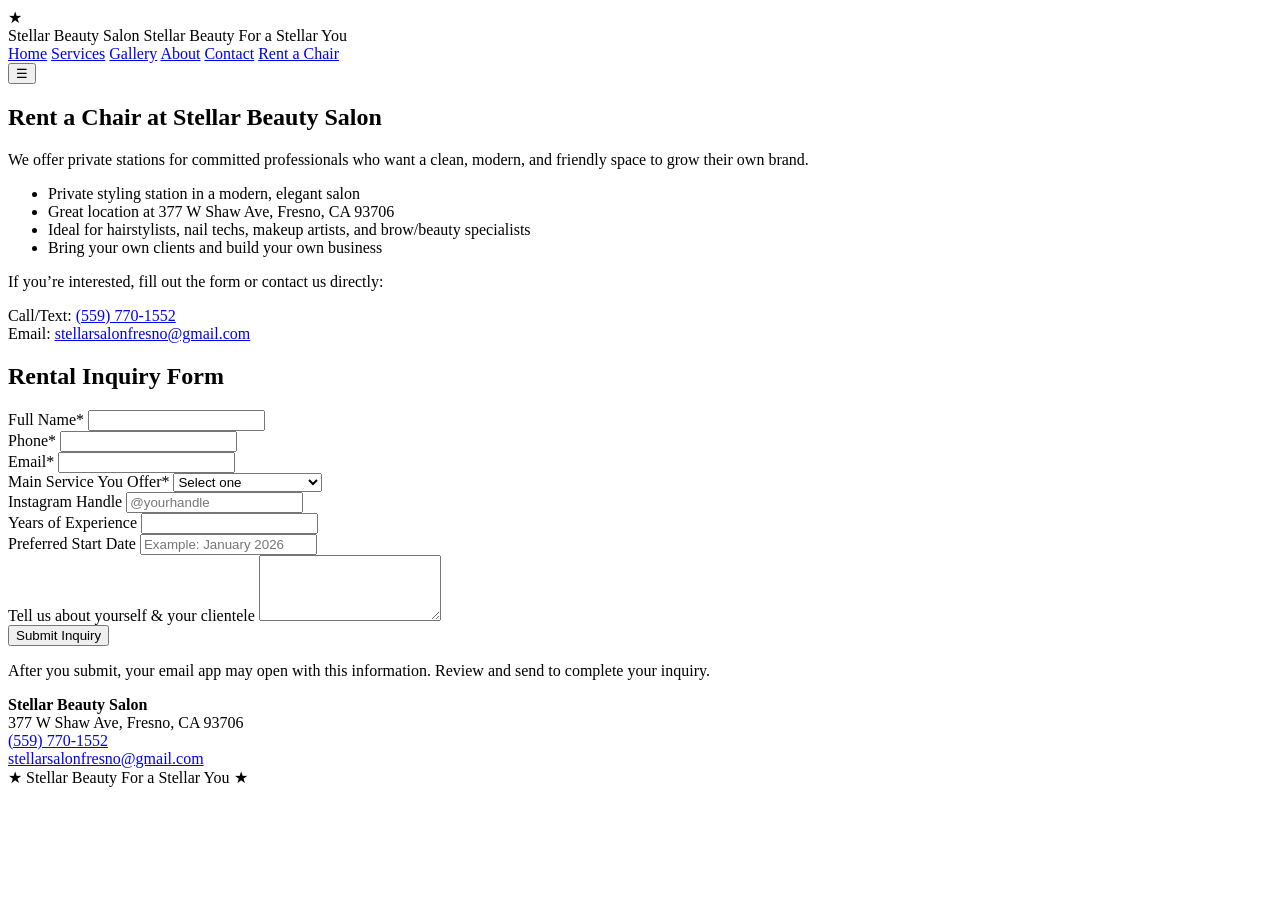
==== rent-a-chair.html @ 553eec33 "Create rent-a-chair.html" ====
<!DOCTYPE html>
<html lang="en">
<head>
  <meta charset="UTF-8" />
  <title>Rent a Chair – Stellar Beauty Salon</title>
  <meta name="viewport" content="width=device-width, initial-scale=1" />
  <meta name="description" content="Apply to rent a chair at Stellar Beauty Salon in Fresno, CA. Private stations for hairstylists, nail techs, and makeup artists." />
  <link rel="preconnect" href="https://fonts.googleapis.com">
  <link rel="preconnect" href="https://fonts.gstatic.com" crossorigin>
  <link href="https://fonts.googleapis.com/css2?family=Playfair+Display:wght@500;700&family=Poppins:wght@300;400;500;600&display=swap" rel="stylesheet">
  <link rel="stylesheet" href="styles.css" />
</head>
<body>
  <header class="site-header">
    <div class="container nav-container">
      <div class="logo">
        <span class="logo-mark">★</span>
        <div class="logo-text">
          <span class="logo-name">Stellar Beauty Salon</span>
          <span class="logo-tagline">Stellar Beauty For a Stellar You</span>
        </div>
      </div>
      <nav class="main-nav">
        <a href="index.html#hero">Home</a>
        <a href="index.html#services">Services</a>
        <a href="index.html#gallery">Gallery</a>
        <a href="index.html#about">About</a>
        <a href="index.html#contact">Contact</a>
        <a href="rent-a-chair.html" class="nav-cta">Rent a Chair</a>
      </nav>
      <button class="nav-toggle" aria-label="Toggle navigation">
        ☰
      </button>
    </div>
  </header>

  <main>
    <section class="section">
      <div class="container rent-grid">
        <div>
          <h1>Rent a Chair at Stellar Beauty Salon</h1>
          <p>
            We offer private stations for committed professionals who want a clean, modern, and friendly space to grow their own brand.
          </p>
          <ul class="rent-list">
            <li>Private styling station in a modern, elegant salon</li>
            <li>Great location at 377 W Shaw Ave, Fresno, CA 93706</li>
            <li>Ideal for hairstylists, nail techs, makeup artists, and brow/beauty specialists</li>
            <li>Bring your own clients and build your own business</li>
          </ul>
          <p>
            If you’re interested, fill out the form or contact us directly:
          </p>
          <p class="contact-highlight">
            Call/Text: <a href="tel:+15597701552">(559) 770-1552</a><br />
            Email: <a href="mailto:stellarsalonfresno@gmail.com">stellarsalonfresno@gmail.com</a>
          </p>
        </div>

        <div class="card">
          <h2>Rental Inquiry Form</h2>
          <!-- Note: mailto will open the user's email app with the form content -->
          <form
            class="rent-form"
            action="mailto:stellarsalonfresno@gmail.com"
            method="post"
            enctype="text/plain"
          >
            <div class="form-group">
              <label for="name">Full Name*</label>
              <input type="text" id="name" name="Full Name" required />
            </div>
            <div class="form-group">
              <label for="phone">Phone*</label>
              <input type="tel" id="phone" name="Phone" required />
            </div>
            <div class="form-group">
              <label for="email">Email*</label>
              <input type="email" id="email" name="Email" required />
            </div>
            <div class="form-group">
              <label for="role">Main Service You Offer*</label>
              <select id="role" name="Main Service" required>
                <option value="">Select one</option>
                <option>Hairstylist</option>
                <option>Nail Tech</option>
                <option>Makeup Artist</option>
                <option>Waxing / Threading</option>
                <option>Esthetician / Facials</option>
                <option>Other Beauty Service</option>
              </select>
            </div>
            <div class="form-group">
              <label for="instagram">Instagram Handle</label>
              <input type="text" id="instagram" name="Instagram" placeholder="@yourhandle" />
            </div>
            <div class="form-group">
              <label for="experience">Years of Experience</label>
              <input type="text" id="experience" name="Years of Experience" />
            </div>
            <div class="form-group">
              <label for="start">Preferred Start Date</label>
              <input type="text" id="start" name="Preferred Start Date" placeholder="Example: January 2026" />
            </div>
            <div class="form-group">
              <label for="message">Tell us about yourself & your clientele</label>
              <textarea id="message" name="Message" rows="4"></textarea>
            </div>
            <button type="submit" class="btn primary full-width">
              Submit Inquiry
            </button>
            <p class="form-note">
              After you submit, your email app may open with this information.
              Review and send to complete your inquiry.
            </p>
          </form>
        </div>
      </div>
    </section>
  </main>

  <footer class="site-footer">
    <div class="container footer-inner">
      <div>
        <strong>Stellar Beauty Salon</strong><br />
        377 W Shaw Ave, Fresno, CA 93706
      </div>
      <div>
        <a href="tel:+15597701552">(559) 770-1552</a><br />
        <a href="mailto:stellarsalonfresno@gmail.com">stellarsalonfresno@gmail.com</a>
      </div>
      <div class="footer-tagline">
        ★ Stellar Beauty For a Stellar You ★
      </div>
    </div>
  </footer>

  <script>
    const toggle = document.querySelector('.nav-toggle');
    const nav = document.querySelector('.main-nav');
    if (toggle && nav) {
      toggle.addEventListener('click', () => {
        nav.classList.toggle('nav-open');
      });
    }
  </script>
</body>
</html>
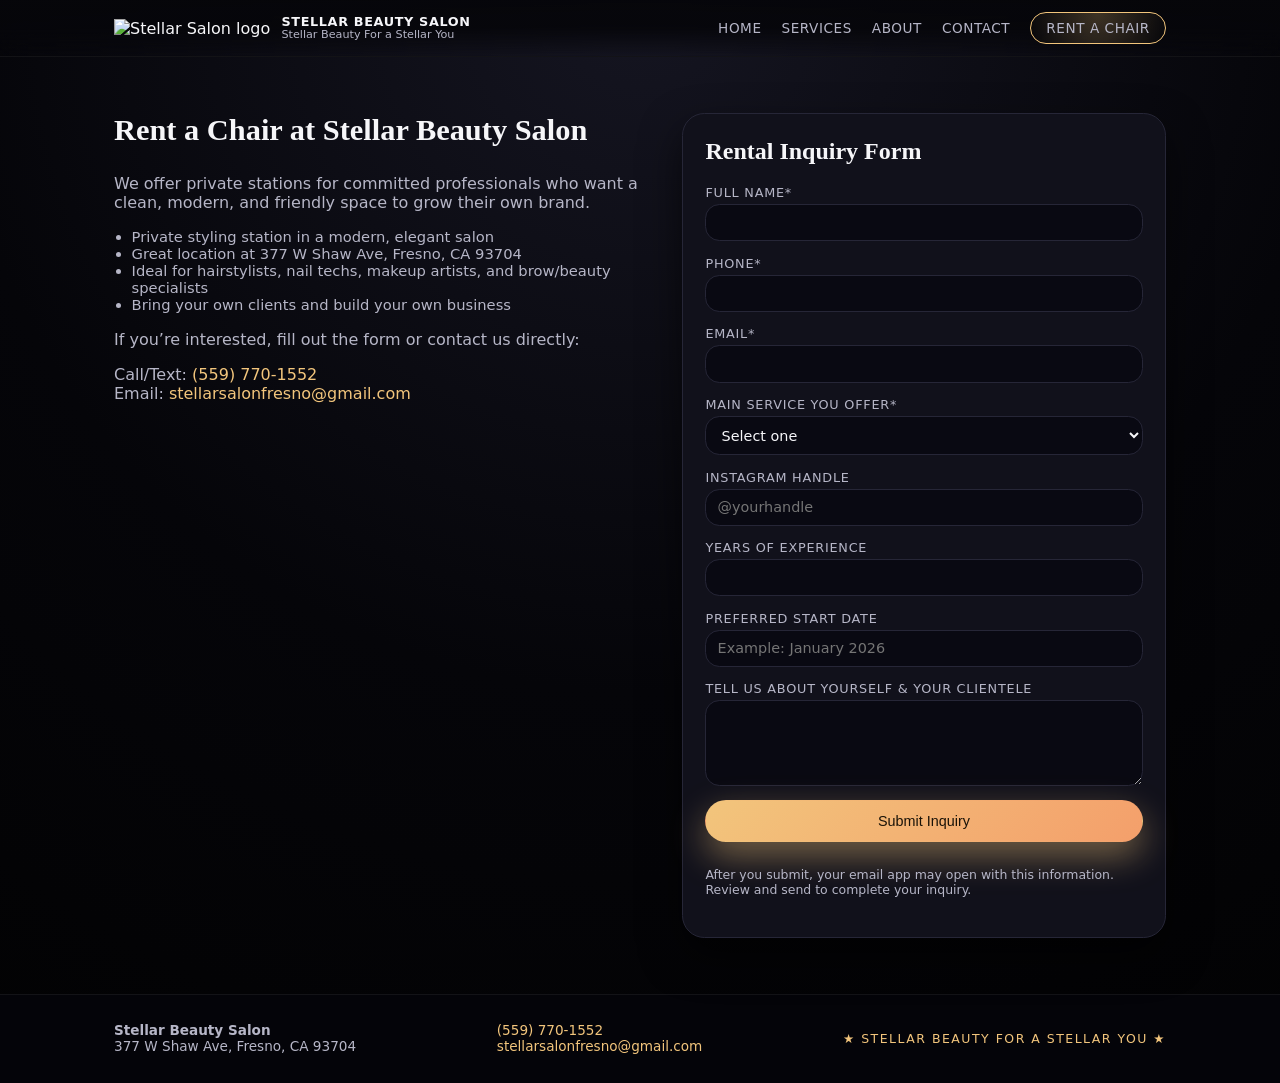
==== commit 74ca0c77: "Update rent-a-chair.html" ====
--- a/rent-a-chair.html
+++ b/rent-a-chair.html
@@ -14,7 +14,7 @@
   <header class="site-header">
     <div class="container nav-container">
       <div class="logo">
-        <span class="logo-mark">★</span>
+        <img src="stellar-logo.png" alt="Stellar Salon logo" class="logo-image" />
         <div class="logo-text">
           <span class="logo-name">Stellar Beauty Salon</span>
           <span class="logo-tagline">Stellar Beauty For a Stellar You</span>
@@ -23,7 +23,6 @@
       <nav class="main-nav">
         <a href="index.html#hero">Home</a>
         <a href="index.html#services">Services</a>
-        <a href="index.html#gallery">Gallery</a>
         <a href="index.html#about">About</a>
         <a href="index.html#contact">Contact</a>
         <a href="rent-a-chair.html" class="nav-cta">Rent a Chair</a>
@@ -44,7 +43,7 @@
           </p>
           <ul class="rent-list">
             <li>Private styling station in a modern, elegant salon</li>
-            <li>Great location at 377 W Shaw Ave, Fresno, CA 93706</li>
+            <li>Great location at 377 W Shaw Ave, Fresno, CA 93704</li>
             <li>Ideal for hairstylists, nail techs, makeup artists, and brow/beauty specialists</li>
             <li>Bring your own clients and build your own business</li>
           </ul>
@@ -59,7 +58,6 @@
 
         <div class="card">
           <h2>Rental Inquiry Form</h2>
-          <!-- Note: mailto will open the user's email app with the form content -->
           <form
             class="rent-form"
             action="mailto:stellarsalonfresno@gmail.com"
@@ -123,7 +121,7 @@
     <div class="container footer-inner">
       <div>
         <strong>Stellar Beauty Salon</strong><br />
-        377 W Shaw Ave, Fresno, CA 93706
+        377 W Shaw Ave, Fresno, CA 93704
       </div>
       <div>
         <a href="tel:+15597701552">(559) 770-1552</a><br />
--- a/styles.css
+++ b/styles.css
@@ -0,0 +1,558 @@
+:root {
+  --bg: #06060a;
+  --bg-alt: #0d0d14;
+  --card-bg: #11111b;
+  --accent: #f2c57c;
+  --accent-soft: rgba(242, 197, 124, 0.16);
+  --text-main: #f6f6f9;
+  --text-muted: #b6b6c7;
+  --border-subtle: #262637;
+}
+
+/* Reset-ish */
+*,
+*::before,
+*::after {
+  box-sizing: border-box;
+}
+
+body {
+  margin: 0;
+  font-family: "Poppins", system-ui, -apple-system, BlinkMacSystemFont, sans-serif;
+  background: radial-gradient(circle at top, #151521 0, #050509 55%, #020203 100%);
+  color: var(--text-main);
+  -webkit-font-smoothing: antialiased;
+}
+
+img {
+  max-width: 100%;
+  display: block;
+}
+
+a {
+  color: var(--accent);
+  text-decoration: none;
+}
+
+a:hover {
+  text-decoration: underline;
+}
+
+h1,
+h2,
+h3 {
+  font-family: "Playfair Display", "Times New Roman", serif;
+  margin-top: 0;
+}
+
+/* Layout helpers */
+
+.container {
+  width: 100%;
+  max-width: 1100px;
+  margin: 0 auto;
+  padding: 0 1.5rem;
+}
+
+/* Header / Nav */
+
+.site-header {
+  position: sticky;
+  top: 0;
+  z-index: 40;
+  background: linear-gradient(to bottom, rgba(6,6,10,0.96), rgba(6,6,10,0.9), transparent);
+  backdrop-filter: blur(18px);
+  border-bottom: 1px solid rgba(255,255,255,0.05);
+}
+
+.nav-container {
+  display: flex;
+  align-items: center;
+  justify-content: space-between;
+  padding: 0.75rem 1.5rem;
+}
+
+.logo {
+  display: flex;
+  align-items: center;
+  gap: 0.7rem;
+}
+
+.logo-mark {
+  width: 32px;
+  height: 32px;
+  border-radius: 999px;
+  border: 1px solid var(--accent);
+  display: inline-flex;
+  align-items: center;
+  justify-content: center;
+  font-size: 0.75rem;
+  background: radial-gradient(circle at top, #f2c57c 0, #8a5a2c 50%, #0b0b10 100%);
+  box-shadow: 0 0 18px rgba(242, 197, 124, 0.55);
+}
+
+.logo-text {
+  display: flex;
+  flex-direction: column;
+  line-height: 1.1;
+}
+
+.logo-name {
+  font-weight: 600;
+  letter-spacing: 0.05em;
+  text-transform: uppercase;
+  font-size: 0.8rem;
+}
+
+.logo-tagline {
+  font-size: 0.7rem;
+  color: var(--text-muted);
+}
+
+.main-nav {
+  display: flex;
+  gap: 1.25rem;
+  align-items: center;
+  font-size: 0.85rem;
+}
+
+.main-nav a {
+  color: var(--text-muted);
+  text-decoration: none;
+  letter-spacing: 0.04em;
+  text-transform: uppercase;
+}
+
+.main-nav a:hover {
+  color: var(--accent);
+}
+
+.nav-cta {
+  padding: 0.45rem 0.95rem;
+  border-radius: 999px;
+  border: 1px solid var(--accent);
+  background: radial-gradient(circle at top, rgba(242,197,124,0.24), rgba(6,6,10,0.9));
+  color: var(--text-main);
+}
+
+.nav-toggle {
+  display: none;
+  background: transparent;
+  border: none;
+  color: var(--text-main);
+  font-size: 1.25rem;
+}
+
+/* Hero */
+
+.hero {
+  padding: 4.5rem 0 3rem;
+}
+
+.hero-inner {
+  display: grid;
+  grid-template-columns: minmax(0, 1.3fr) minmax(0, 1fr);
+  gap: 3rem;
+  align-items: center;
+}
+
+.hero-content h1 {
+  font-size: clamp(2.2rem, 4vw, 2.8rem);
+  letter-spacing: 0.03em;
+}
+
+.hero-content p {
+  margin-top: 1rem;
+  color: var(--text-muted);
+  max-width: 32rem;
+}
+
+.hero-actions {
+  display: flex;
+  flex-wrap: wrap;
+  gap: 0.9rem;
+  margin-top: 1.6rem;
+}
+
+.hero-location {
+  margin-top: 1.4rem;
+  font-size: 0.9rem;
+  color: var(--text-muted);
+}
+
+/* Buttons */
+
+.btn {
+  display: inline-flex;
+  align-items: center;
+  justify-content: center;
+  padding: 0.75rem 1.4rem;
+  border-radius: 999px;
+  border: 1px solid transparent;
+  font-size: 0.9rem;
+  font-weight: 500;
+  cursor: pointer;
+  text-decoration: none;
+  transition: transform 0.12s ease, box-shadow 0.12s ease, background 0.12s ease, border-color 0.12s ease;
+}
+
+.btn.primary {
+  background: linear-gradient(135deg, #f2c57c, #f49f6b);
+  color: #1a1308;
+  box-shadow: 0 14px 35px rgba(242, 197, 124, 0.45);
+}
+
+.btn.primary:hover {
+  transform: translateY(-1px);
+  box-shadow: 0 18px 45px rgba(242, 197, 124, 0.6);
+}
+
+.btn.ghost {
+  background: rgba(255,255,255,0.02);
+  border-color: rgba(255,255,255,0.14);
+  color: var(--text-main);
+}
+
+.btn.ghost:hover {
+  border-color: var(--accent);
+  background: rgba(255,255,255,0.04);
+}
+
+.btn.full-width {
+  width: 100%;
+}
+
+/* Hero image */
+
+.hero-image {
+  position: relative;
+  display: grid;
+  gap: 1.5rem;
+}
+
+.hero-photo {
+  border-radius: 1.5rem;
+  overflow: hidden;
+  border: 1px solid rgba(255,255,255,0.08);
+  box-shadow: 0 22px 60px rgba(0,0,0,0.75);
+}
+
+.hero-photo img {
+  width: 100%;
+  height: 100%;
+  object-fit: cover;
+}
+
+.secondary-photo {
+  max-width: 72%;
+  justify-self: flex-end;
+  margin-top: -2.75rem;
+}
+
+/* Sections */
+
+.section {
+  padding: 3.5rem 0;
+}
+
+.section-alt {
+  background: radial-gradient(circle at top, #151521 0, #050509 60%, #020203 100%);
+}
+
+.section-header {
+  text-align: center;
+  max-width: 34rem;
+  margin: 0 auto 2.5rem;
+}
+
+.section-header h2 {
+  font-size: 1.7rem;
+}
+
+.section-header p {
+  color: var(--text-muted);
+  font-size: 0.95rem;
+}
+
+/* Services */
+
+.services-grid {
+  display: grid;
+  grid-template-columns: repeat(3, minmax(0, 1fr));
+  gap: 1.75rem;
+}
+
+.service-card {
+  background: var(--card-bg);
+  border-radius: 1.3rem;
+  padding: 1.4rem 1.3rem;
+  border: 1px solid var(--border-subtle);
+  box-shadow: 0 18px 40px rgba(0,0,0,0.6);
+}
+
+.service-card h3 {
+  font-size: 1.05rem;
+  margin-bottom: 0.5rem;
+}
+
+.service-card p {
+  font-size: 0.9rem;
+  color: var(--text-muted);
+}
+
+/* Gallery */
+
+.gallery-grid {
+  display: grid;
+  grid-template-columns: repeat(3, minmax(0, 1fr));
+  gap: 1rem;
+}
+
+.gallery-grid img {
+  border-radius: 1.1rem;
+  border: 1px solid rgba(255,255,255,0.06);
+  height: 180px;
+  object-fit: cover;
+}
+
+.gallery-note {
+  margin-top: 1.5rem;
+  font-size: 0.8rem;
+  color: var(--text-muted);
+  text-align: center;
+}
+
+/* About */
+
+.about-grid {
+  display: grid;
+  grid-template-columns: minmax(0, 1.4fr) minmax(0, 1fr);
+  gap: 2.5rem;
+}
+
+.about-grid p {
+  color: var(--text-muted);
+  font-size: 0.93rem;
+}
+
+.about-highlight {
+  background: var(--card-bg);
+  border-radius: 1.4rem;
+  padding: 1.5rem 1.3rem;
+  border: 1px solid var(--border-subtle);
+}
+
+.about-hours-title {
+  margin-top: 1rem;
+}
+
+.hours-list {
+  list-style: none;
+  padding: 0;
+  margin: 0.4rem 0 0;
+  font-size: 0.9rem;
+  color: var(--text-muted);
+}
+
+/* Contact */
+
+.contact-grid {
+  display: grid;
+  grid-template-columns: minmax(0, 1.1fr) minmax(0, 1.2fr);
+  gap: 2rem;
+  align-items: flex-start;
+}
+
+.contact-grid p {
+  color: var(--text-muted);
+}
+
+.contact-highlight {
+  font-size: 1rem;
+}
+
+.map-wrapper {
+  border-radius: 1.4rem;
+  overflow: hidden;
+  border: 1px solid var(--border-subtle);
+  box-shadow: 0 18px 40px rgba(0,0,0,0.7);
+}
+
+.map-wrapper iframe {
+  width: 100%;
+  height: 260px;
+  border: 0;
+}
+
+/* Rent a Chair page */
+
+.rent-grid {
+  display: grid;
+  grid-template-columns: minmax(0, 1.2fr) minmax(0, 1.1fr);
+  gap: 2.5rem;
+  align-items: flex-start;
+}
+
+.rent-grid h1 {
+  font-size: 1.9rem;
+}
+
+.rent-grid p {
+  color: var(--text-muted);
+}
+
+.rent-list {
+  list-style: disc;
+  padding-left: 1.1rem;
+  margin: 1rem 0 1.1rem;
+  color: var(--text-muted);
+  font-size: 0.92rem;
+}
+
+.card {
+  background: var(--card-bg);
+  border-radius: 1.4rem;
+  padding: 1.5rem 1.4rem 1.7rem;
+  border: 1px solid var(--border-subtle);
+  box-shadow: 0 18px 40px rgba(0,0,0,0.6);
+}
+
+/* Form */
+
+.rent-form {
+  display: flex;
+  flex-direction: column;
+  gap: 0.9rem;
+}
+
+.form-group {
+  display: flex;
+  flex-direction: column;
+  gap: 0.25rem;
+}
+
+.form-group label {
+  font-size: 0.8rem;
+  letter-spacing: 0.06em;
+  text-transform: uppercase;
+  color: var(--text-muted);
+}
+
+.form-group input,
+.form-group select,
+.form-group textarea {
+  border-radius: 0.9rem;
+  border: 1px solid #262637;
+  background: #090912;
+  padding: 0.6rem 0.7rem;
+  font-size: 0.9rem;
+  color: var(--text-main);
+  font-family: inherit;
+}
+
+.form-group input:focus,
+.form-group select:focus,
+.form-group textarea:focus {
+  outline: none;
+  border-color: var(--accent);
+  box-shadow: 0 0 0 1px rgba(242, 197, 124, 0.5);
+}
+
+.form-note {
+  margin-top: 0.7rem;
+  font-size: 0.78rem;
+  color: var(--text-muted);
+}
+
+/* Footer */
+
+.site-footer {
+  border-top: 1px solid rgba(255,255,255,0.06);
+  padding: 1.7rem 0 1.8rem;
+  background: #040409;
+}
+
+.footer-inner {
+  display: flex;
+  align-items: center;
+  justify-content: space-between;
+  gap: 1.5rem;
+  font-size: 0.85rem;
+  color: var(--text-muted);
+}
+
+.footer-tagline {
+  font-size: 0.78rem;
+  letter-spacing: 0.12em;
+  text-transform: uppercase;
+  color: var(--accent);
+}
+
+/* Responsive */
+
+@media (max-width: 900px) {
+  .hero-inner,
+  .services-grid,
+  .gallery-grid,
+  .about-grid,
+  .contact-grid,
+  .rent-grid {
+    grid-template-columns: minmax(0, 1fr);
+  }
+
+  .secondary-photo {
+    max-width: 80%;
+    justify-self: flex-start;
+    margin-top: 0.5rem;
+  }
+
+  .services-grid {
+    grid-template-columns: repeat(2, minmax(0, 1fr));
+  }
+
+  .gallery-grid {
+    grid-template-columns: repeat(2, minmax(0, 1fr));
+  }
+}
+
+@media (max-width: 720px) {
+  .nav-container {
+    padding-inline: 1rem;
+  }
+
+  .main-nav {
+    position: absolute;
+    top: 60px;
+    right: 1rem;
+    background: #06060f;
+    border-radius: 1rem;
+    padding: 0.7rem 1rem;
+    flex-direction: column;
+    align-items: flex-start;
+    gap: 0.7rem;
+    border: 1px solid rgba(255,255,255,0.08);
+    display: none;
+  }
+
+  .main-nav.nav-open {
+    display: flex;
+  }
+
+  .nav-toggle {
+    display: block;
+  }
+
+  .hero {
+    padding-top: 3rem;
+  }
+
+  .services-grid,
+  .gallery-grid {
+    grid-template-columns: minmax(0, 1fr);
+  }
+
+  .footer-inner {
+    flex-direction: column;
+    align-items: flex-start;
+  }
+}
